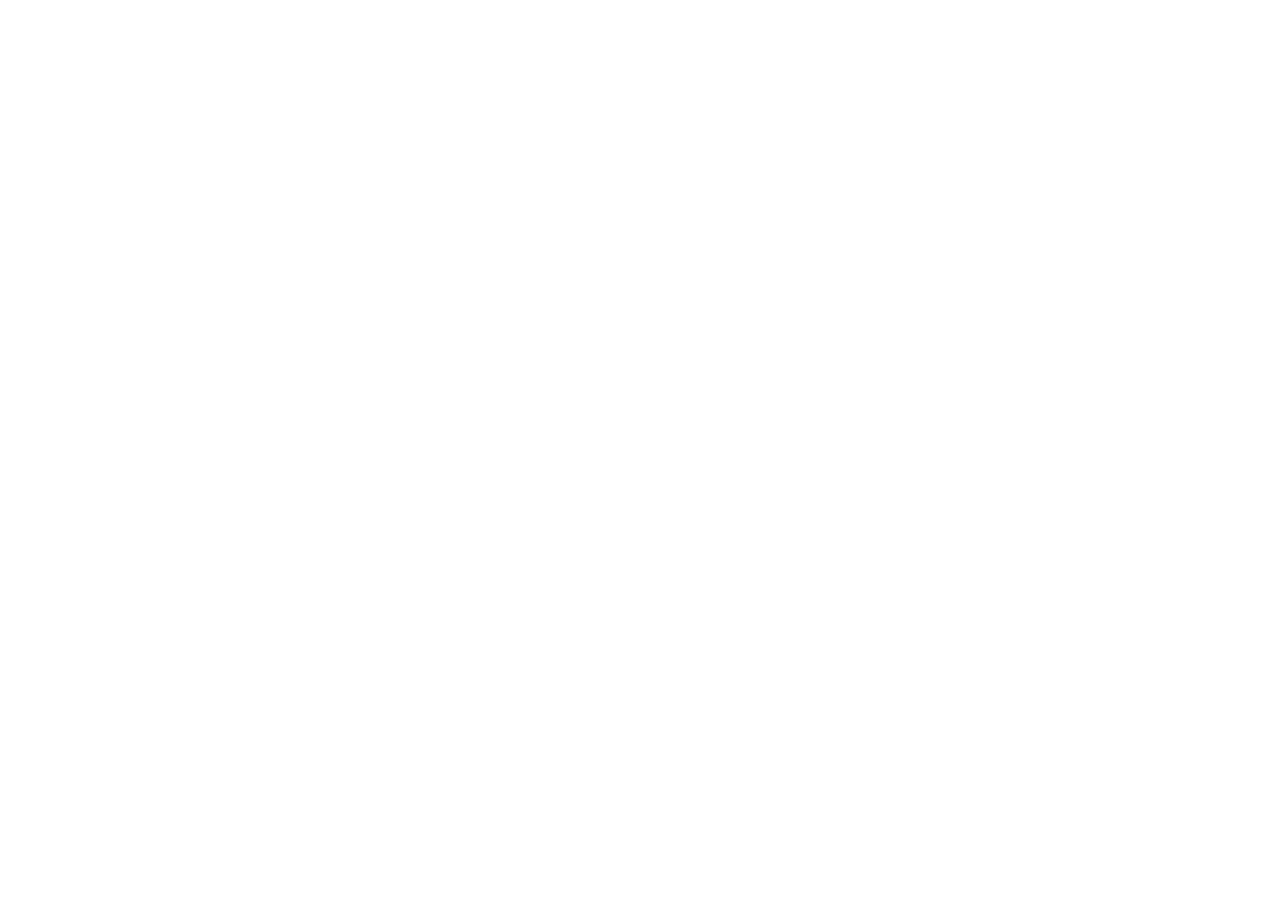
==== frontend/index.html @ fbfafd59 "Inicio do projeto" ====
<!DOCTYPE html>
<html lang="en">
<head>
    <meta charset="UTF-8">
    <meta name="viewport" content="width=device-width, initial-scale=1.0">
    <title>G4D_STDE</title>
    <link rel="stylesheet" href="src/css/style.css">
</head>
<body>
    <script src="src/script/script.js"></script>
    <script src="src/script/Api.js"></script>
</body>
</html>
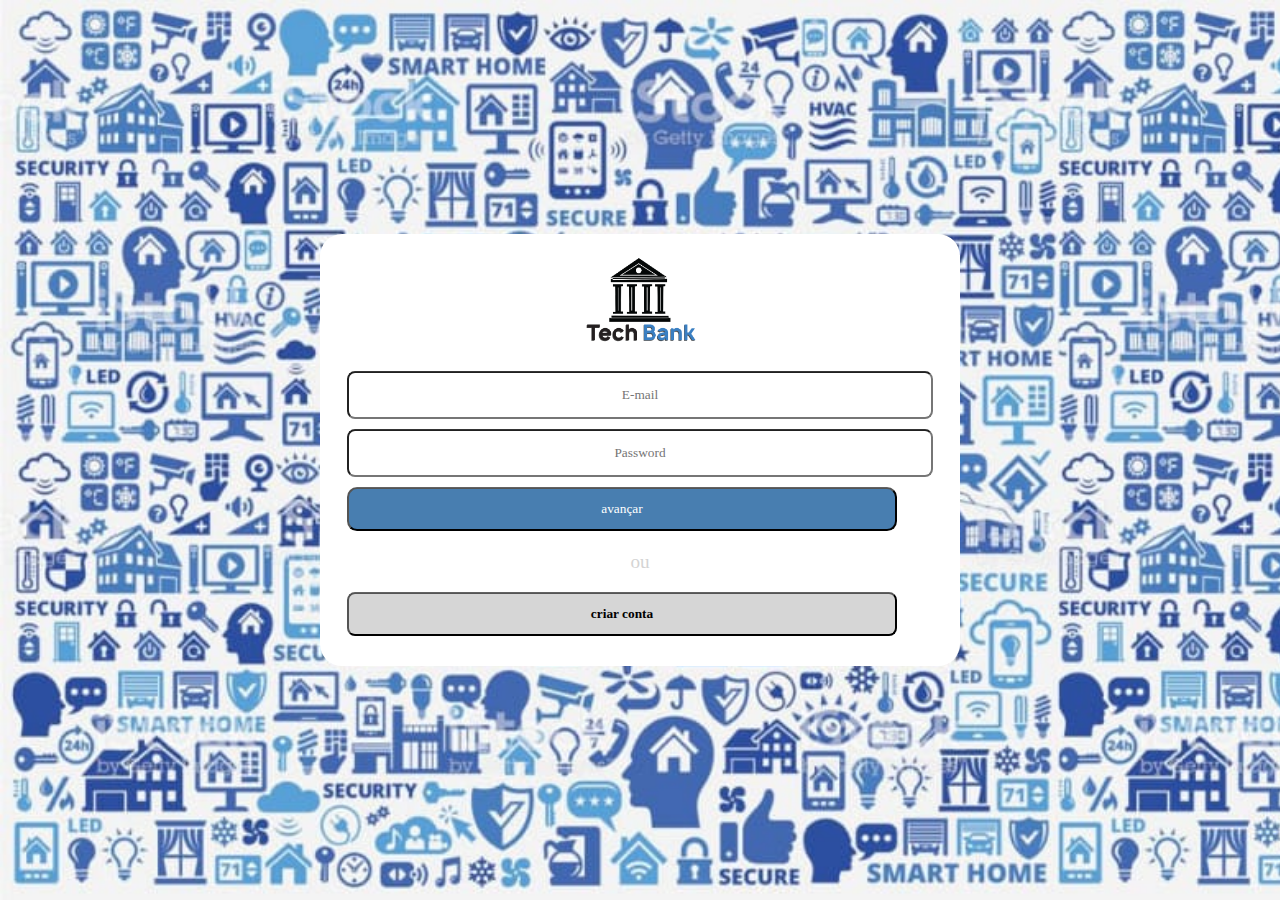
==== commit 0f593cc7: "Tela de login finalizada" ====
--- a/frontend/index.html
+++ b/frontend/index.html
@@ -1,13 +1,34 @@
 <!DOCTYPE html>
 <html lang="en">
 <head>
+    <link rel="icon" href="src/img/g4d.png" type="image/png" sizes="16x16"> 
     <meta charset="UTF-8">
+    <link rel="stylesheet" href="https://stackpath.bootstrapcdn.com/bootstrap/4.5.0/css/bootstrap.min.css" integrity="sha384-9aIt2nRpC12Uk9gS9baDl411NQApFmC26EwAOH8WgZl5MYYxFfc+NcPb1dKGj7Sk" crossorigin="anonymous">
     <meta name="viewport" content="width=device-width, initial-scale=1.0">
-    <title>G4D_STDE</title>
+    <title>Tech Bank - Sistema Integrado de Pré Processamento</title>
     <link rel="stylesheet" href="src/css/style.css">
 </head>
 <body>
+    <script src="https://lig-membres.imag.fr/donsez/cours/exemplescourstechnoweb/js_securehash/sha1.js"></script>
+    <script src="src/script/Api.js"></script>
     <script src="src/script/script.js"></script>
-    <script src="src/script/Api.js"></script>
+
+    <div class="signup-form">
+
+		<form class="" action="index.html" method="post">
+
+			<div><img src="src/img/tec-bank.png" style="width: 200px;"></div>
+			<input id="email" type="email" placeholder="E-mail" class=" form-control txtb"  required="">
+			<input id="password" type="password" placeholder="Password" class=" form-control txtb"  required="">
+			<input type="button" onclick="fetchLogin()" value="avançar" class=" txtb btn btn-primary signup-btn">
+
+			<p>ou</p> 
+				
+				
+			<input type="submit" value="criar conta" class=" btn btn-defaut txtb  signup-btn2">
+
+		</form>
+
+    </div>
 </body>
 </html>--- a/frontend/src/css/style.css
+++ b/frontend/src/css/style.css
@@ -0,0 +1,69 @@
+body{
+	margin: 0;
+	padding: 0;
+	font-family: 'open sans' sans-serif;
+	font-size: 1.2rem;
+	background: url("../img/logo-fundo.jpeg") no-repeat;
+	background-size: cover;
+	height: 100vh;
+}
+img{
+	max-width: 200px;
+}
+.signup-form{
+	
+	width: 600px;
+	padding: 20px;
+	text-align: center;
+	background: #fff;
+	position: absolute;
+	border-radius: 22px;
+	top: 50%;
+	left: 50%;
+	transform: translate(-50%, -50%);
+	display: flex;
+	align-items: center;
+	justify-content: center;
+
+
+	}
+	@media(max-width: 750px){
+		.signup-form{
+			left: 80%;
+		}
+	}
+.signup-form input{
+	display: block;
+	width: 550px;
+	padding: 0 16px;
+	height: 44px;
+	text-align: center;
+	
+	
+	font-family: tahoma;
+
+}
+.txtb{
+	margin-bottom: 10px;
+	border-radius: 8px;
+
+}
+.signup-btn{
+	background: #487eb0;
+	color: #fff;
+	border-radius: 10px;
+	cursor: pointer;
+}
+p{
+	color:#D4D4D4;
+
+
+
+}
+.signup-btn2{
+	background: #D6D6D6;
+	color: #000;
+	font-weight: bold;
+	
+	cursor: pointer;
+}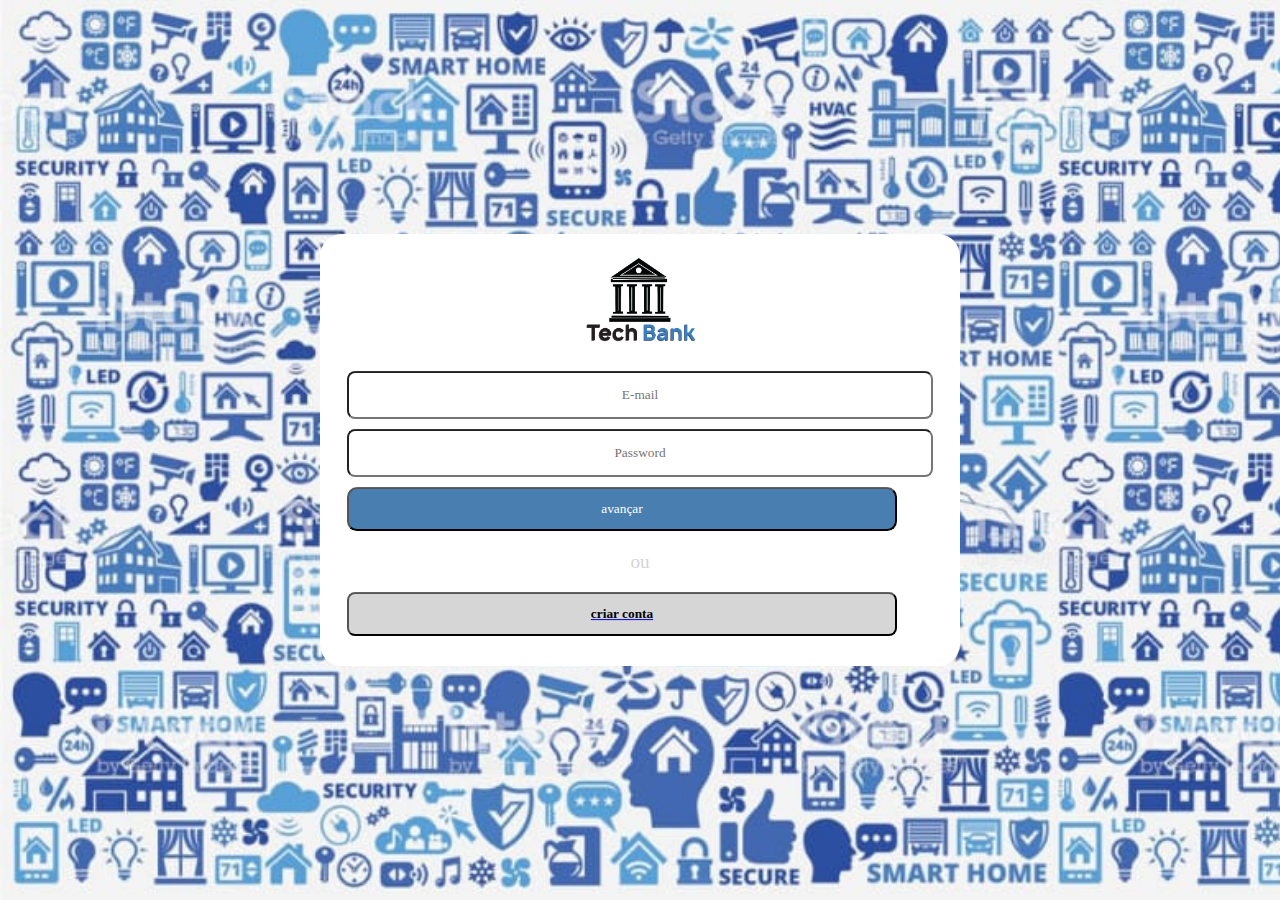
==== commit c890b0c7: "Tela de cadastro funcionando" ====
--- a/frontend/index.html
+++ b/frontend/index.html
@@ -25,7 +25,7 @@
 			<p>ou</p> 
 				
 				
-			<input type="submit" value="criar conta" class=" btn btn-defaut txtb  signup-btn2">
+			<a href="register.html"><input type="button" value="criar conta" class=" btn btn-defaut txtb  signup-btn2"></a>
 
 		</form>
 
